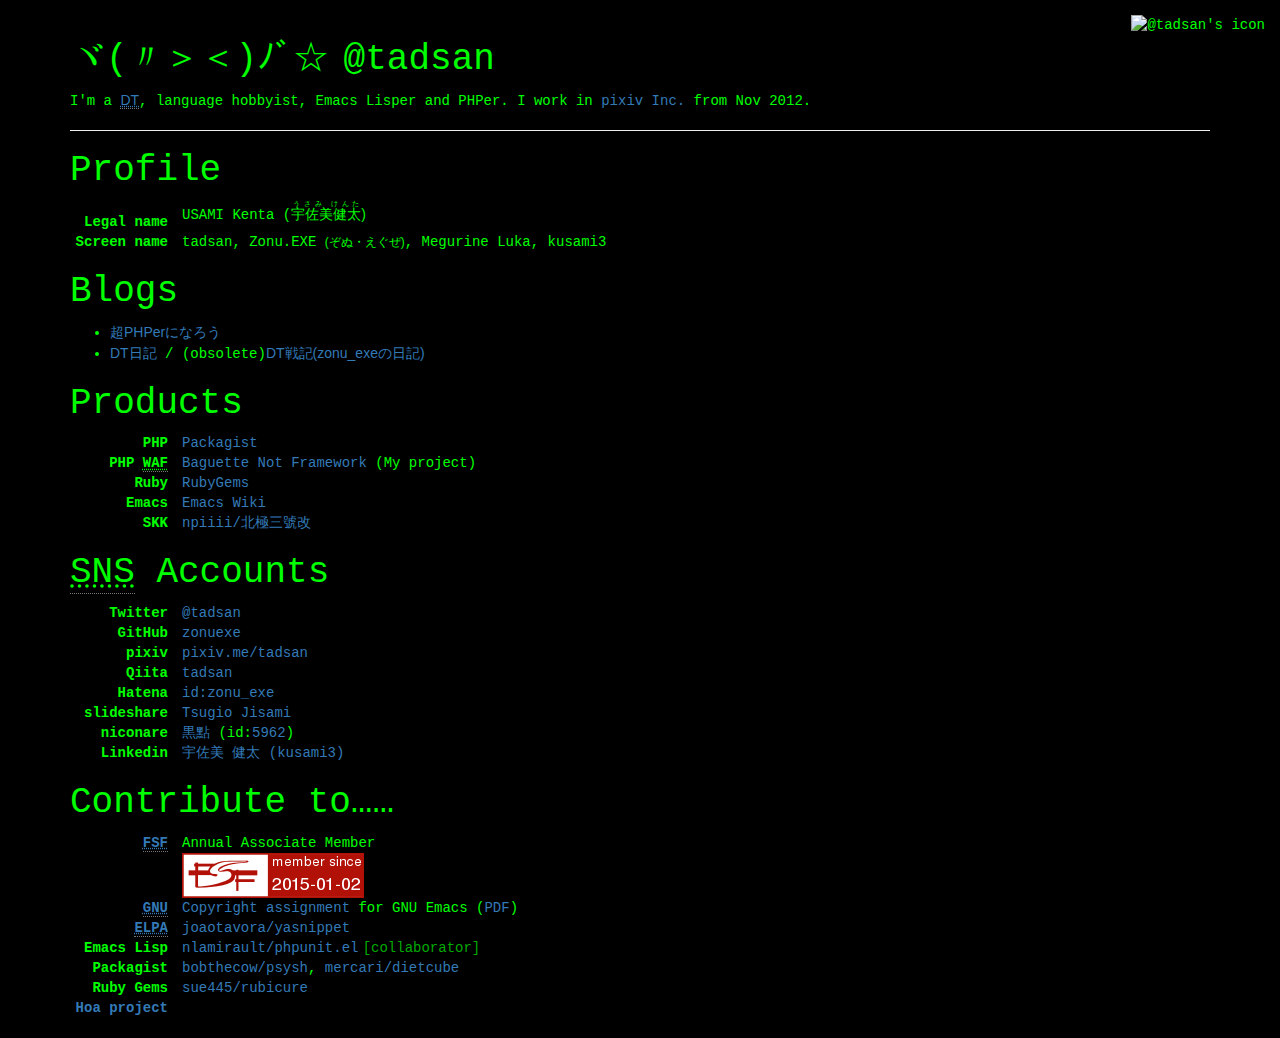
==== index.html @ 75554093 "Fix" ====
<!DOCTYPE html>
<meta charset="UTF-8">
<meta http-equiv="X-UA-Compatible" content="IE=edge">
<meta name="viewport" content="width=device-width, initial-scale=1">
<title>ヾ(〃＞＜)ﾉﾞ☆ @tadsan</title>
<link rel="canonical" href="https://tadsan.github.io/">
<link rel="icon" type="img/png" href="//secure.gravatar.com/avatar/71bcd248e3388ab0718c7db7bf2d69f5.png">
<script>
 var re = new RegExp("^http://tadsan.github.io/", 'i');
 if (re.test(location.href)) {
     location.href = location.href.replace(re, "https://tadsan.github.io/");
 }
</script>
<link rel="stylesheet" href="//maxcdn.bootstrapcdn.com/bootstrap/3.3.5/css/bootstrap.min.css">
<link rel="stylesheet" href="/zonue.css">
<script src="//code.jquery.com/jquery-2.1.4.min.js"></script>
<script src="//maxcdn.bootstrapcdn.com/bootstrap/3.3.5/js/bootstrap.min.js"></script>

<div class="container">
    <div class="page-header">
        <h1 id="ヾ〃＞＜ﾉﾞ☆">@tadsan</h1>
        <p>I'm a <a href="https://en.wiktionary.org/wiki/DT#Japanese"><abbr lang="ja" title="童貞">DT</abbr></a>, language hobbyist, Emacs Lisper and PHPer.  I work in <a href="http://www.pixiv.co.jp/">pixiv Inc.</a> from <time datetime="2012-11-15">Nov 2012</time>.</p>
        <img id="ICON" src="//secure.gravatar.com/avatar/03f206bb80a2439f1f27f8714af55838?s=128" alt="@tadsan's icon">
    </div>
    <article class="prof-unit" id="PROFILE">
        <h1>Profile</h1>
        <dl class="dl-horizontal">
            <dt style="padding-top: 12px;">Legal name</dt><dd>USAMI Kenta (<ruby lang="ja">宇佐美健太<rp>|</rp><rt>うさみ けんた</rt>)</ruby></dd>
            <dt>Screen name</dt><dd>tadsan, Zonu.EXE <small lang="ja">(ぞぬ・えぐぜ)</small>, Megurine Luka, kusami3</dd>
        </dl>
    </article>
    <article class="prof-unit" id="BLOGS">
        <h1>Blogs</h1>
        <ul>
            <li><a href="http://cho-phper.hateblo.jp/" lang="ja">超PHPerになろう</a></li>
            <li><a href="http://dt.hateblo.jp/" lang="ja">DT日記</a> / (obsolete)<a href="http://d.hatena.ne.jp/zonu_exe/" lang="ja">DT戦記(zonu_exeの日記)</a></li>
        </ul>
    </article>
    <article class="prof-unit" id="PRODUCTS">
        <h1>Products</h1>
        <dl class="dl-horizontal">
            <dt>PHP</dt><dd><a href="https://packagist.org/users/zonuexe/">Packagist</a></dd>
            <dt>PHP <abbr title="Web Application Framework">WAF</abbr></dt><dd><a href="https://baguettephp.github.io/">Baguette Not Framework</a> (My project)</dd>
            <dt>Ruby</dt><dd><a href="https://rubygems.org/profiles/zonuexe">RubyGems</a></dd>
            <dt>Emacs</dt><dd><a href="https://www.emacswiki.org/emacs/ZonuExe">Emacs Wiki</a></dd>
            <dt>SKK</dt><dd><a href="http://npiiii.osdn.jp/">npiiii/北極三號改</a></dd>
        </dl>
    </article>
    <article class="prof-unit" id="SNS">
        <h1><abbr title="social networking service">SNS</abbr> Accounts</h1>
        <dl class="dl-horizontal">
            <dt>Twitter</dt><dd><a href="https://twitter.com/tadsan">@tadsan</a></dd>
            <dt>GitHub</dt><dd><a href="https://github.com/zonuexe">zonuexe</a></dd>
            <dt>pixiv</dt><dd><a href="http://pixiv.me/tadsan">pixiv.me/tadsan</a></dd>
            <dt>Qiita</dt><dd><a href="http://qiita.com/tadsan">tadsan</a></dd>
            <dt>Hatena</dt><dd><a href="http://profile.hatena.ne.jp/zonu_exe/">id:zonu_exe</a></dd>
            <dt>slideshare</dt><dd><a href="http://www.slideshare.net/tadsan">Tsugio Jisami</a></dd>
            <dt>niconare</dt><dd><a href="http://niconare.nicovideo.jp/users/5962">黒點</a> (id:<a href="http://www.nicovideo.jp/user/5962">5962</a>)</dd>
            <dt>Linkedin</dt><dd><a href="https://jp.linkedin.com/in/kusami3">宇佐美 健太 (kusami3)</a></dd>
        </dl>
    </article>
    <article class="prof-unit" id="CONTRIBUTING">
        <h1>Contribute to……</h1>
        <dl class="dl-horizontal">
            <dt><a href="https://www.fsf.org/"><abbr title="The Free Software Foundation">FSF</abbr></a></dt><dd>Annual Associate Member<br><a href="https://my.fsf.org/join"><time datetime="2015-01-02"><img src="767618.png" alt="FSF member since 2015-01-02"></a></time></dd>
            <dt><a href="https://www.gnu.org/"><abbr title="GNU's Not Unix!">GNU</abbr></a></dt><dd><a href="https://www.gnu.org/licenses/why-assign.html">Copyright assignment</a> for GNU Emacs (<a href="Usami.Kenta.1098449.EMACS.pdf">PDF</a>)</dd>
            <dt><a href="https://elpa.gnu.org/"><abbr title="GNU Emacs Lisp Package Archive">ELPA</abbr></a></dt><dd><a href="https://github.com/joaotavora/yasnippet">joaotavora/yasnippet</a></dd>
            <dt>Emacs Lisp</dt><dd><a href="https://github.com/nlamirault/phpunit.el" class="collaborator">nlamirault/phpunit.el</a></dd>
            <dt>Packagist</dt><dd><a href="https://github.com/bobthecow/psysh">bobthecow/psysh</a>, <a href="https://github.com/mercari/dietcube">mercari/dietcube</a></dd>
            <dt>Ruby Gems</dt><dd><a href="https://github.com/sue445/rubicure">sue445/rubicure</a></dd>
            <dt><a href="https://hoa-project.net/En/">Hoa project</a></dt><dd><!--<a href="https://github.com/hoaproject/Console">Hoa\Console</a>--></dd>
        </dl>
    </article>
</div>
---- zonue.css ----
* {
    font-family: "Courier new", monospace;
}
body {
    background-color: #000;
    color: #0F0;
}
#ICON {
    position: absolute;
    top: 15px;
    right: 15px;
}

#ヾ〃＞＜ﾉﾞ☆:first-child::before {
    content: "ヾ(〃＞＜)ﾉﾞ☆";
    margin-right: 0.4em;
}

.prof-unit > .dl-horizontal > dt {
    width: 7em;
}

.prof-unit > .dl-horizontal > dd {
    margin-left: 8em;
}

#LAB ruby {
    line-height: 100%;
}

#LAB rt {
    line-height: 50%;
}

#LAB > article {
    background: #FEFEFE;
    color: #131313;
    padding: 1em;
    margin: 5em 0;
}

:lang(ja) {
    font-family: "Helvetica Neue", Helvetica, Arial, "Hiragino Sans", "Hiragino Kaku Gothic Pro", "ヒラギノ角ゴ Pro W3", "Hiragino Sans GB", 'Noto Sans Japanese', "source Han Sans", '源ノ角ゴシック', "メイリオ", Meiryo, sans-serif;
}

p:lang(ja) {
    line-height: 1.6;
}

.collaborator::after {
    content: "[collaborator]";
    color: #0A0;
    margin-left: 0.3em;
    text-decoration-line: none;
}
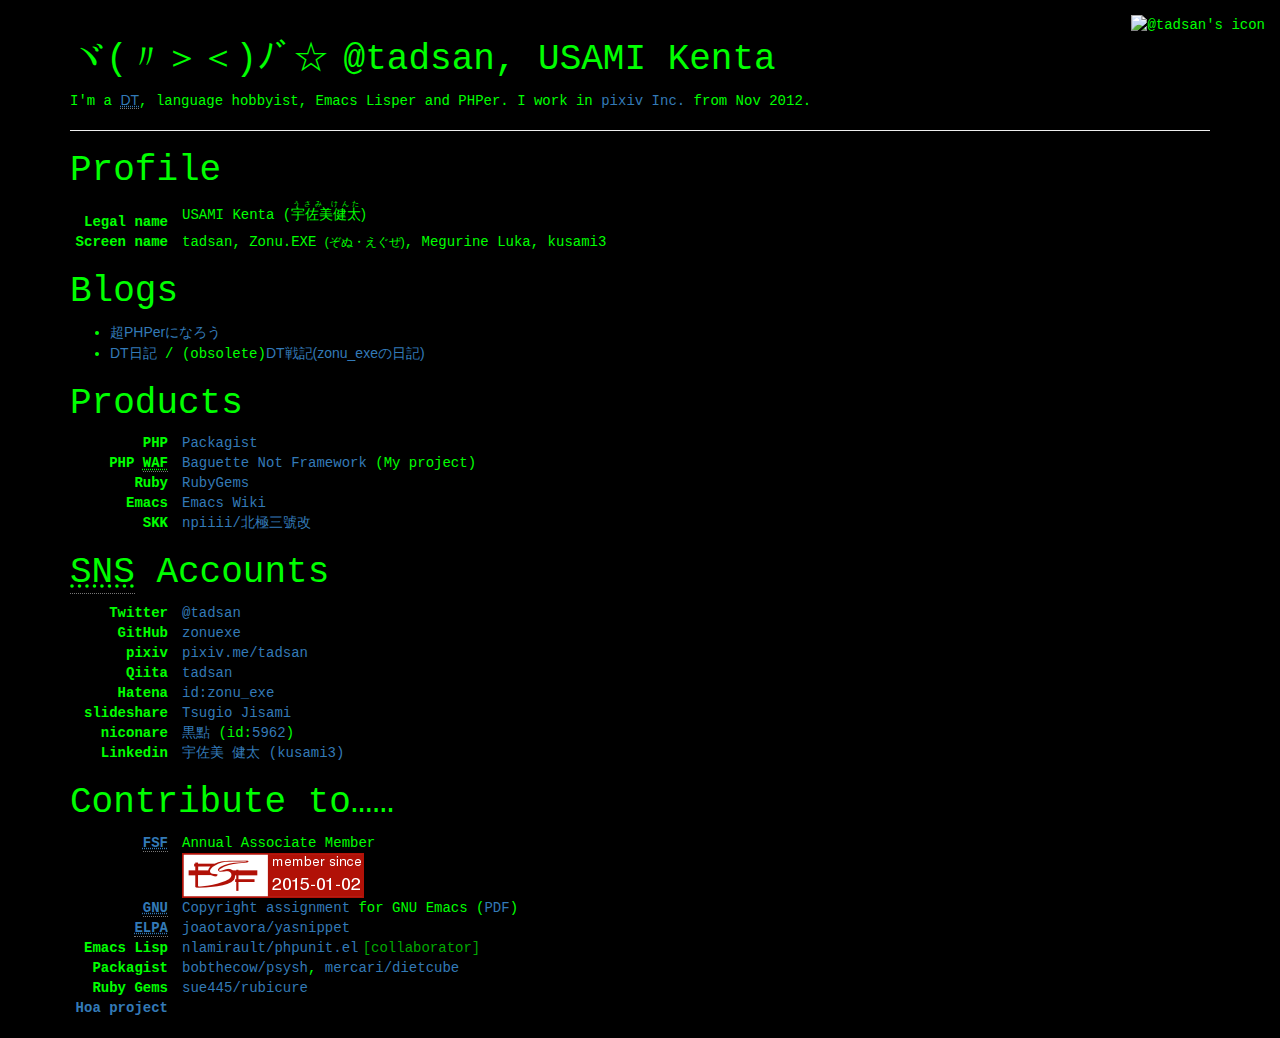
==== commit 3702f8eb: "Update" ====
--- a/index.html
+++ b/index.html
@@ -2,7 +2,7 @@
 <meta charset="UTF-8">
 <meta http-equiv="X-UA-Compatible" content="IE=edge">
 <meta name="viewport" content="width=device-width, initial-scale=1">
-<title>ヾ(〃＞＜)ﾉﾞ☆ @tadsan</title>
+<title>ヾ(〃＞＜)ﾉﾞ☆ @tadsan, USAMI Kenta</title>
 <link rel="canonical" href="https://tadsan.github.io/">
 <link rel="icon" type="img/png" href="//secure.gravatar.com/avatar/71bcd248e3388ab0718c7db7bf2d69f5.png">
 <script>
@@ -18,7 +18,7 @@
 
 <div class="container">
     <div class="page-header">
-        <h1 id="ヾ〃＞＜ﾉﾞ☆">@tadsan</h1>
+        <h1 id="ヾ〃＞＜ﾉﾞ☆">@tadsan, USAMI Kenta</h1>
         <p>I'm a <a href="https://en.wiktionary.org/wiki/DT#Japanese"><abbr lang="ja" title="童貞">DT</abbr></a>, language hobbyist, Emacs Lisper and PHPer.  I work in <a href="http://www.pixiv.co.jp/">pixiv Inc.</a> from <time datetime="2012-11-15">Nov 2012</time>.</p>
         <img id="ICON" src="//secure.gravatar.com/avatar/03f206bb80a2439f1f27f8714af55838?s=128" alt="@tadsan's icon">
     </div>
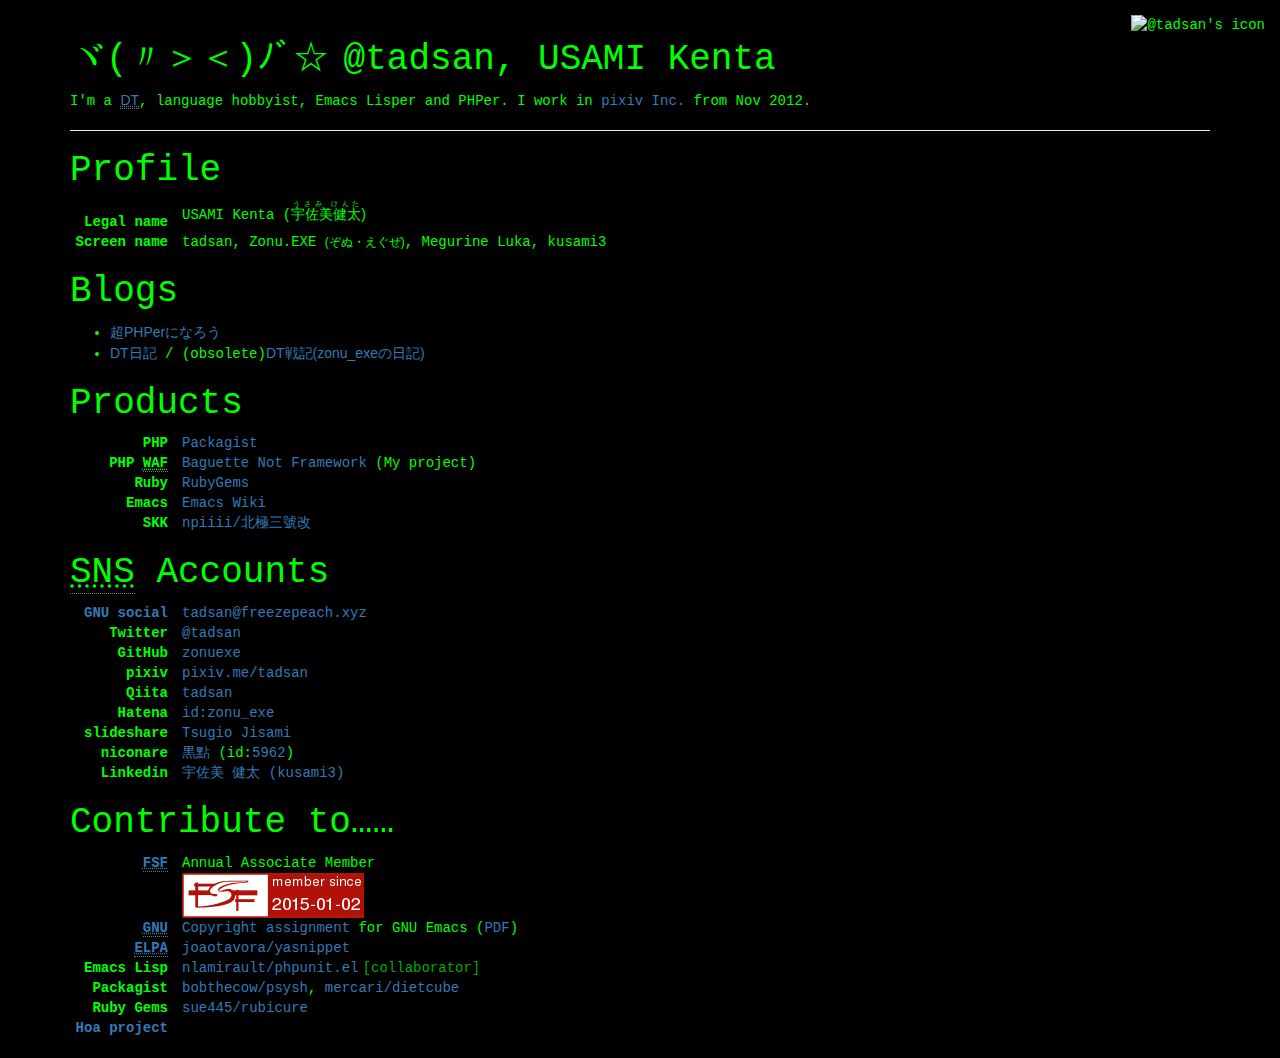
==== commit d980c2fe: "Add GNU social (tadsan@freezepeach.xyz)" ====
--- a/index.html
+++ b/index.html
@@ -49,6 +49,7 @@
     <article class="prof-unit" id="SNS">
         <h1><abbr title="social networking service">SNS</abbr> Accounts</h1>
         <dl class="dl-horizontal">
+            <dt><a href="https://gnu.io/">GNU social</a></dt><dd><a href="https://freezepeach.xyz/tadsan">tadsan@freezepeach.xyz</a></dd>
             <dt>Twitter</dt><dd><a href="https://twitter.com/tadsan">@tadsan</a></dd>
             <dt>GitHub</dt><dd><a href="https://github.com/zonuexe">zonuexe</a></dd>
             <dt>pixiv</dt><dd><a href="http://pixiv.me/tadsan">pixiv.me/tadsan</a></dd>
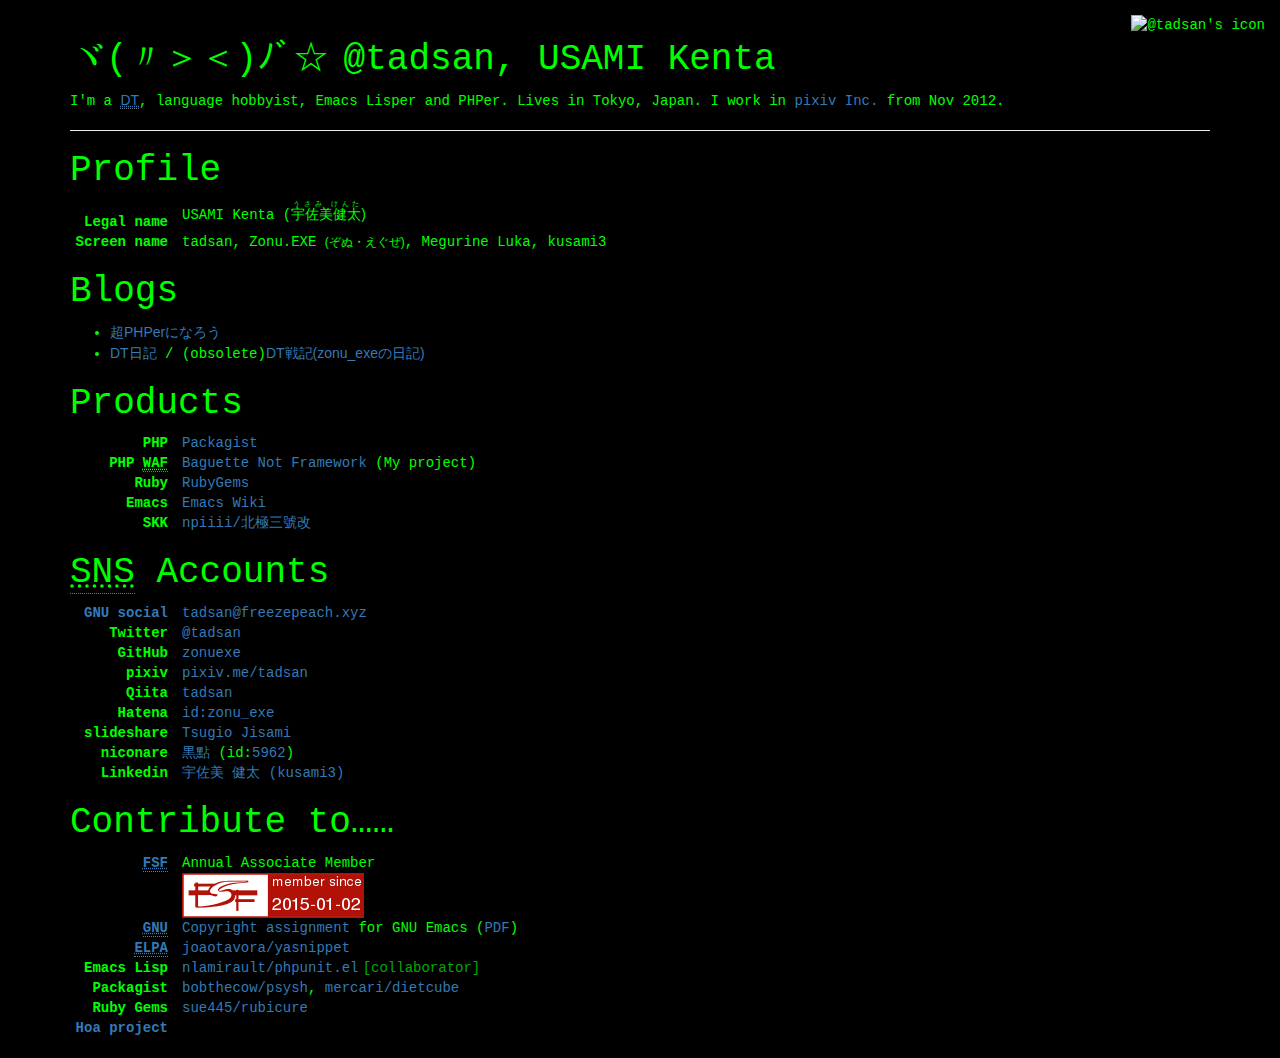
==== commit 87c72f1a: "Modify" ====
--- a/index.html
+++ b/index.html
@@ -19,7 +19,7 @@
 <div class="container">
     <div class="page-header">
         <h1 id="ヾ〃＞＜ﾉﾞ☆">@tadsan, USAMI Kenta</h1>
-        <p>I'm a <a href="https://en.wiktionary.org/wiki/DT#Japanese"><abbr lang="ja" title="童貞">DT</abbr></a>, language hobbyist, Emacs Lisper and PHPer.  I work in <a href="http://www.pixiv.co.jp/">pixiv Inc.</a> from <time datetime="2012-11-15">Nov 2012</time>.</p>
+        <p>I'm a <a href="https://en.wiktionary.org/wiki/DT#Japanese"><abbr lang="ja" title="童貞">DT</abbr></a>, language hobbyist, Emacs Lisper and PHPer.  Lives in Tokyo, Japan.  I work in <a href="http://www.pixiv.co.jp/">pixiv Inc.</a> from <time datetime="2012-11-15">Nov 2012</time>.</p>
         <img id="ICON" src="//secure.gravatar.com/avatar/03f206bb80a2439f1f27f8714af55838?s=128" alt="@tadsan's icon">
     </div>
     <article class="prof-unit" id="PROFILE">
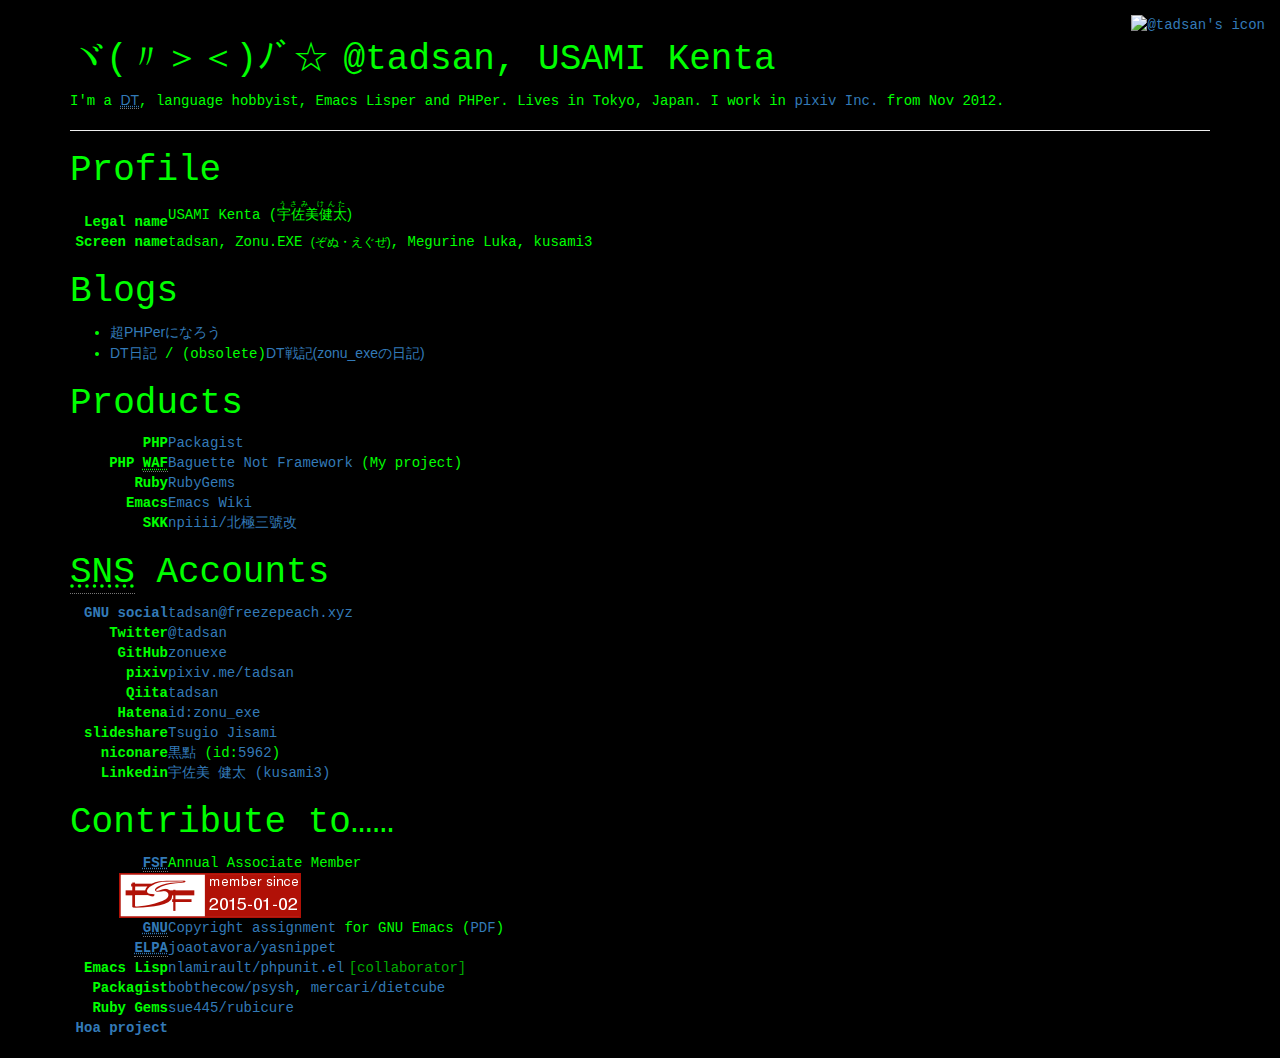
==== commit d6e87966: "Update" ====
--- a/index.html
+++ b/index.html
@@ -20,7 +20,7 @@
     <div class="page-header">
         <h1 id="ヾ〃＞＜ﾉﾞ☆">@tadsan, USAMI Kenta</h1>
         <p>I'm a <a href="https://en.wiktionary.org/wiki/DT#Japanese"><abbr lang="ja" title="童貞">DT</abbr></a>, language hobbyist, Emacs Lisper and PHPer.  Lives in Tokyo, Japan.  I work in <a href="http://www.pixiv.co.jp/">pixiv Inc.</a> from <time datetime="2012-11-15">Nov 2012</time>.</p>
-        <img id="ICON" src="//secure.gravatar.com/avatar/03f206bb80a2439f1f27f8714af55838?s=128" alt="@tadsan's icon">
+        <a href="/"><img id="ICON" src="//secure.gravatar.com/avatar/fb26a322a75c2aee85f3a47bb91dc487?s=128" alt="@tadsan's icon"></a>
     </div>
     <article class="prof-unit" id="PROFILE">
         <h1>Profile</h1>
--- a/zonue.css
+++ b/zonue.css
@@ -24,6 +24,14 @@
     margin-left: 8em;
 }
 
+.prof-unit > .dl-horizontal.short > dt {
+    width: 2.5em;
+}
+
+.prof-unit > .dl-horizontal > dd {
+    margin-left: 3.5em;
+}
+
 #LAB ruby {
     line-height: 100%;
 }
@@ -47,6 +55,13 @@
     line-height: 1.6;
 }
 
+p img.chat-icon {
+    border: none;
+    height: 1.5em;
+    width: 1.5em;
+    margin: 0 5px;
+}
+
 .collaborator::after {
     content: "[collaborator]";
     color: #0A0;
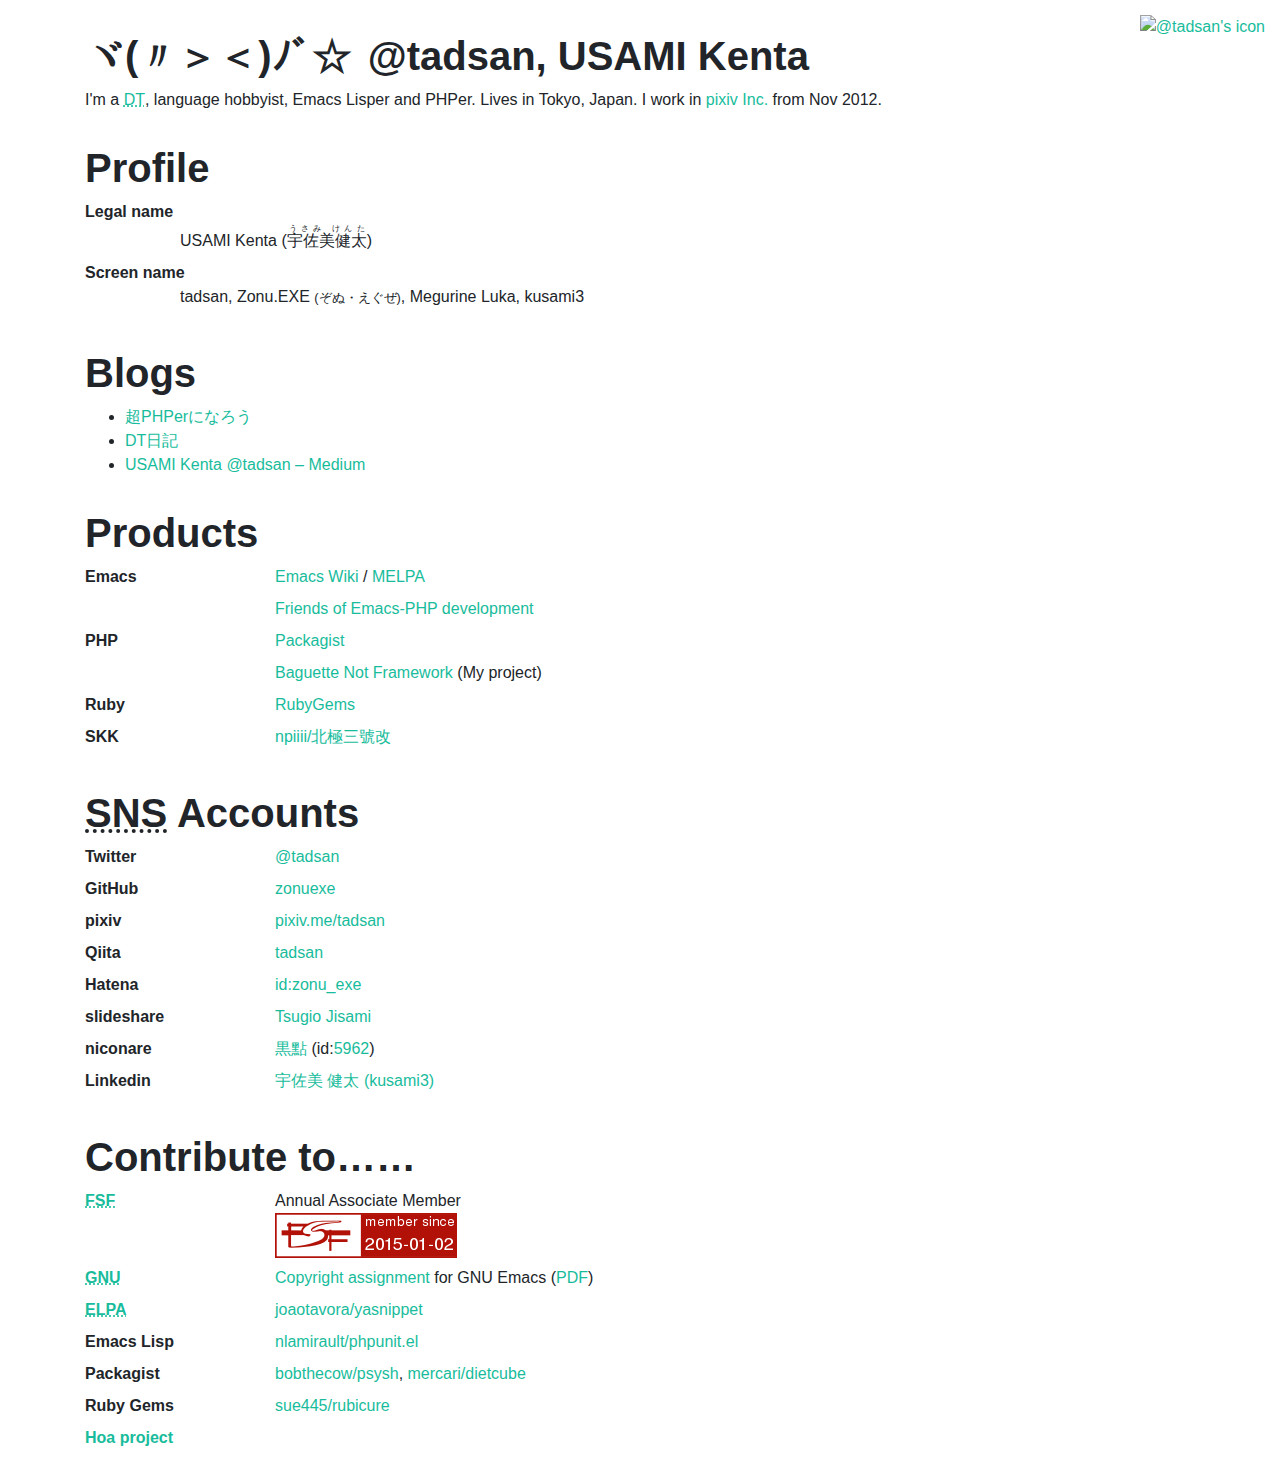
==== commit 69e63f98: "Update" ====
--- a/index.html
+++ b/index.html
@@ -5,71 +5,121 @@
 <title>ヾ(〃＞＜)ﾉﾞ☆ @tadsan, USAMI Kenta</title>
 <link rel="canonical" href="https://tadsan.github.io/">
 <link rel="icon" type="img/png" href="//secure.gravatar.com/avatar/71bcd248e3388ab0718c7db7bf2d69f5.png">
-<script>
- var re = new RegExp("^http://tadsan.github.io/", 'i');
- if (re.test(location.href)) {
-     location.href = location.href.replace(re, "https://tadsan.github.io/");
- }
-</script>
-<link rel="stylesheet" href="//maxcdn.bootstrapcdn.com/bootstrap/3.3.5/css/bootstrap.min.css">
-<link rel="stylesheet" href="/zonue.css">
-<script src="//code.jquery.com/jquery-2.1.4.min.js"></script>
-<script src="//maxcdn.bootstrapcdn.com/bootstrap/3.3.5/js/bootstrap.min.js"></script>
+
+<link rel="stylesheet" href="css/bootstrap.css">
+
+<style>
+body {
+    padding-top: 1rem;
+}
+
+h1 {
+    padding-top: 1rem;
+}
+
+#ICON {
+    position: absolute;
+    top: 15px;
+    right: 15px;
+}
+
+#ヾ〃＞＜ﾉﾞ☆:first-child::before {
+    content: "ヾ(〃＞＜)ﾉﾞ☆";
+    margin-right: 0.4em;
+}
+</style>
+
+<meta property="og:title" content="@tadsan, USAMI Kenta">
+<meta property="og:type" content="website">
+<meta property="og:url" content="https://tadsan.github.io/">
+<meta property="og:image" content="https://secure.gravatar.com/avatar/fb26a322a75c2aee85f3a47bb91dc487?s=128">
+<meta property="og:description" content="I'm a DT, language hobbyist, Emacs Lisper and PHPer.">
+
+<meta name="twitter:card" content="summary">
+<meta name="twitter:site" content="@tadsan">
+<meta name="twitter:creator" content="@tadsan">
+<meta name="twitter:title" content="@tadsan, USAMI Kenta">
+<meta name="twitter:image" content="https://secure.gravatar.com/avatar/fb26a322a75c2aee85f3a47bb91dc487?s=128">
+<meta name="twitter:description" content="I'm a DT, language hobbyist, Emacs Lisper and PHPer.">
 
 <div class="container">
-    <div class="page-header">
+    <header class="page-header section section-inverse">
         <h1 id="ヾ〃＞＜ﾉﾞ☆">@tadsan, USAMI Kenta</h1>
         <p>I'm a <a href="https://en.wiktionary.org/wiki/DT#Japanese"><abbr lang="ja" title="童貞">DT</abbr></a>, language hobbyist, Emacs Lisper and PHPer.  Lives in Tokyo, Japan.  I work in <a href="http://www.pixiv.co.jp/">pixiv Inc.</a> from <time datetime="2012-11-15">Nov 2012</time>.</p>
         <a href="/"><img id="ICON" src="//secure.gravatar.com/avatar/fb26a322a75c2aee85f3a47bb91dc487?s=128" alt="@tadsan's icon"></a>
-    </div>
+    </header>
     <article class="prof-unit" id="PROFILE">
         <h1>Profile</h1>
-        <dl class="dl-horizontal">
-            <dt style="padding-top: 12px;">Legal name</dt><dd>USAMI Kenta (<ruby lang="ja">宇佐美健太<rp>|</rp><rt>うさみ けんた</rt>)</ruby></dd>
-            <dt>Screen name</dt><dd>tadsan, Zonu.EXE <small lang="ja">(ぞぬ・えぐぜ)</small>, Megurine Luka, kusami3</dd>
+        <dl class="row">
+            <dt class="col-sm-3">Legal name</dt>
+            <dd class="col-sm-9 offset-sm-1">USAMI Kenta (<ruby lang="ja">宇佐美健太<rp>|</rp><rt>うさみ けんた</rt>)</ruby></dd>
+            <dt class="col-sm-3">Screen name</dt>
+            <dd class="col-sm-9 offset-sm-1">tadsan, Zonu.EXE <small lang="ja">(ぞぬ・えぐぜ)</small>, Megurine Luka, kusami3</dd>
         </dl>
     </article>
     <article class="prof-unit" id="BLOGS">
         <h1>Blogs</h1>
         <ul>
-            <li><a href="http://cho-phper.hateblo.jp/" lang="ja">超PHPerになろう</a></li>
-            <li><a href="http://dt.hateblo.jp/" lang="ja">DT日記</a> / (obsolete)<a href="http://d.hatena.ne.jp/zonu_exe/" lang="ja">DT戦記(zonu_exeの日記)</a></li>
+            <li><a href="https://cho-phper.hateblo.jp/" lang="ja">超PHPerになろう</a></li>
+            <li><a href="https://dt.hateblo.jp/" lang="ja">DT日記</a></li>
+            <li><a href="https://medium.com/@tadsan">USAMI Kenta @tadsan – Medium</a></li>
         </ul>
     </article>
     <article class="prof-unit" id="PRODUCTS">
         <h1>Products</h1>
-        <dl class="dl-horizontal">
-            <dt>PHP</dt><dd><a href="https://packagist.org/users/zonuexe/">Packagist</a></dd>
-            <dt>PHP <abbr title="Web Application Framework">WAF</abbr></dt><dd><a href="https://baguettephp.github.io/">Baguette Not Framework</a> (My project)</dd>
-            <dt>Ruby</dt><dd><a href="https://rubygems.org/profiles/zonuexe">RubyGems</a></dd>
-            <dt>Emacs</dt><dd><a href="https://www.emacswiki.org/emacs/ZonuExe">Emacs Wiki</a></dd>
-            <dt>SKK</dt><dd><a href="http://npiiii.osdn.jp/">npiiii/北極三號改</a></dd>
+        <dl class="row">
+            <dt class="col-sm-2">Emacs</dt>
+            <dd class="col-sm-10"><a href="https://www.emacswiki.org/emacs/ZonuExe">Emacs Wiki</a> / <a href="https://melpa.org/#/?q=zonuexe">MELPA</a></dd>
+            <dd class="col-sm-10 offset-sm-2"><a href="https://github.com/emacs-php">Friends of Emacs-PHP development</a></dd>
+            <dt class="col-sm-2">PHP</dt>
+            <dd class="col-sm-10"><a href="https://packagist.org/users/zonuexe/">Packagist</a></dd>
+            <dd class="col-sm-10 offset-sm-2"><a href="https://baguettephp.github.io/">Baguette Not Framework</a> (My project)</dd>
+            <dt class="col-sm-2">Ruby</dt>
+            <dd class="col-sm-10"><a href="https://rubygems.org/profiles/zonuexe">RubyGems</a></dd>
+            <dt class="col-sm-2">SKK</dt>
+            <dd class="col-sm-10"><a href="http://npiiii.osdn.jp/">npiiii/北極三號改</a></dd>
         </dl>
     </article>
     <article class="prof-unit" id="SNS">
         <h1><abbr title="social networking service">SNS</abbr> Accounts</h1>
-        <dl class="dl-horizontal">
-            <dt><a href="https://gnu.io/">GNU social</a></dt><dd><a href="https://freezepeach.xyz/tadsan">tadsan@freezepeach.xyz</a></dd>
-            <dt>Twitter</dt><dd><a href="https://twitter.com/tadsan">@tadsan</a></dd>
-            <dt>GitHub</dt><dd><a href="https://github.com/zonuexe">zonuexe</a></dd>
-            <dt>pixiv</dt><dd><a href="http://pixiv.me/tadsan">pixiv.me/tadsan</a></dd>
-            <dt>Qiita</dt><dd><a href="http://qiita.com/tadsan">tadsan</a></dd>
-            <dt>Hatena</dt><dd><a href="http://profile.hatena.ne.jp/zonu_exe/">id:zonu_exe</a></dd>
-            <dt>slideshare</dt><dd><a href="http://www.slideshare.net/tadsan">Tsugio Jisami</a></dd>
-            <dt>niconare</dt><dd><a href="http://niconare.nicovideo.jp/users/5962">黒點</a> (id:<a href="http://www.nicovideo.jp/user/5962">5962</a>)</dd>
-            <dt>Linkedin</dt><dd><a href="https://jp.linkedin.com/in/kusami3">宇佐美 健太 (kusami3)</a></dd>
+        <dl class="row">
+            <dt class="col-sm-2">Twitter</dt>
+            <dd class="col-sm-10"><a href="https://twitter.com/tadsan">@tadsan</a></dd>
+            <dt class="col-sm-2">GitHub</dt>
+            <dd class="col-sm-10"><a href="https://github.com/zonuexe">zonuexe</a></dd>
+            <dt class="col-sm-2">pixiv</dt>
+            <dd class="col-sm-10"><a href="http://pixiv.me/tadsan">pixiv.me/tadsan</a></dd>
+            <dt class="col-sm-2">Qiita</dt>
+            <dd class="col-sm-10"><a href="http://qiita.com/tadsan">tadsan</a></dd>
+            <dt class="col-sm-2">Hatena</dt>
+            <dd class="col-sm-10"><a href="http://profile.hatena.ne.jp/zonu_exe/">id:zonu_exe</a></dd>
+            <dt class="col-sm-2">slideshare</dt>
+            <dd class="col-sm-10"><a href="http://www.slideshare.net/tadsan">Tsugio Jisami</a></dd>
+            <dt class="col-sm-2">niconare</dt>
+            <dd class="col-sm-10"><a href="http://niconare.nicovideo.jp/users/5962">黒點</a> (id:<a href="http://www.nicovideo.jp/user/5962">5962</a>)</dd>
+            <dt class="col-sm-2">Linkedin</dt>
+<dd class="col-sm-10"><a href="https://jp.linkedin.com/in/kusami3">宇佐美 健太 (kusami3)</a></dd>
         </dl>
     </article>
     <article class="prof-unit" id="CONTRIBUTING">
         <h1>Contribute to……</h1>
-        <dl class="dl-horizontal">
-            <dt><a href="https://www.fsf.org/"><abbr title="The Free Software Foundation">FSF</abbr></a></dt><dd>Annual Associate Member<br><a href="https://my.fsf.org/join"><time datetime="2015-01-02"><img src="767618.png" alt="FSF member since 2015-01-02"></a></time></dd>
-            <dt><a href="https://www.gnu.org/"><abbr title="GNU's Not Unix!">GNU</abbr></a></dt><dd><a href="https://www.gnu.org/licenses/why-assign.html">Copyright assignment</a> for GNU Emacs (<a href="Usami.Kenta.1098449.EMACS.pdf">PDF</a>)</dd>
-            <dt><a href="https://elpa.gnu.org/"><abbr title="GNU Emacs Lisp Package Archive">ELPA</abbr></a></dt><dd><a href="https://github.com/joaotavora/yasnippet">joaotavora/yasnippet</a></dd>
-            <dt>Emacs Lisp</dt><dd><a href="https://github.com/nlamirault/phpunit.el" class="collaborator">nlamirault/phpunit.el</a></dd>
-            <dt>Packagist</dt><dd><a href="https://github.com/bobthecow/psysh">bobthecow/psysh</a>, <a href="https://github.com/mercari/dietcube">mercari/dietcube</a></dd>
-            <dt>Ruby Gems</dt><dd><a href="https://github.com/sue445/rubicure">sue445/rubicure</a></dd>
-            <dt><a href="https://hoa-project.net/En/">Hoa project</a></dt><dd><!--<a href="https://github.com/hoaproject/Console">Hoa\Console</a>--></dd>
+        <dl class="row">
+            <dt class="col-sm-2"><a href="https://www.fsf.org/"><abbr title="The Free Software Foundation">FSF</abbr></a></dt>
+            <dd class="col-sm-10">Annual Associate Member<br><a href="https://my.fsf.org/join"><time datetime="2015-01-02"><img src="767618.png" alt="FSF member since 2015-01-02"></a></time></dd>
+            <dt class="col-sm-2"><a href="https://www.gnu.org/"><abbr title="GNU's Not Unix!">GNU</abbr></a></dt>
+            <dd class="col-sm-10"><a href="https://www.gnu.org/licenses/why-assign.html">Copyright assignment</a> for GNU Emacs (<a href="Usami.Kenta.1098449.EMACS.pdf">PDF</a>)</dd>
+            <dt class="col-sm-2"><a href="https://elpa.gnu.org/"><abbr title="GNU Emacs Lisp Package Archive">ELPA</abbr></a></dt>
+            <dd class="col-sm-10"><a href="https://github.com/joaotavora/yasnippet">joaotavora/yasnippet</a></dd>
+            <dt class="col-sm-2">Emacs Lisp</dt>
+            <dd class="col-sm-10"><a href="https://github.com/nlamirault/phpunit.el" class="collaborator">nlamirault/phpunit.el</a></dd>
+            <dt class="col-sm-2">Packagist</dt>
+            <dd class="col-sm-10"><a href="https://github.com/bobthecow/psysh">bobthecow/psysh</a>, <a href="https://github.com/mercari/dietcube">mercari/dietcube</a></dd>
+            <dt class="col-sm-2">Ruby Gems</dt>
+            <dd class="col-sm-10"><a href="https://github.com/sue445/rubicure">sue445/rubicure</a></dd>
+            <dt class="col-sm-2"><a href="https://hoa-project.net/En/">Hoa project</a></dt>
+            <dd class="col-sm-10"><!--<a href="https://github.com/hoaproject/Console">Hoa\Console</a>--></dd>
         </dl>
     </article>
 </div>
+<!-- <script src="js/bootstrap.min.js"></script>
+     <script src="https://code.jquery.com/jquery-2.2.4.min.js"></script> -->
